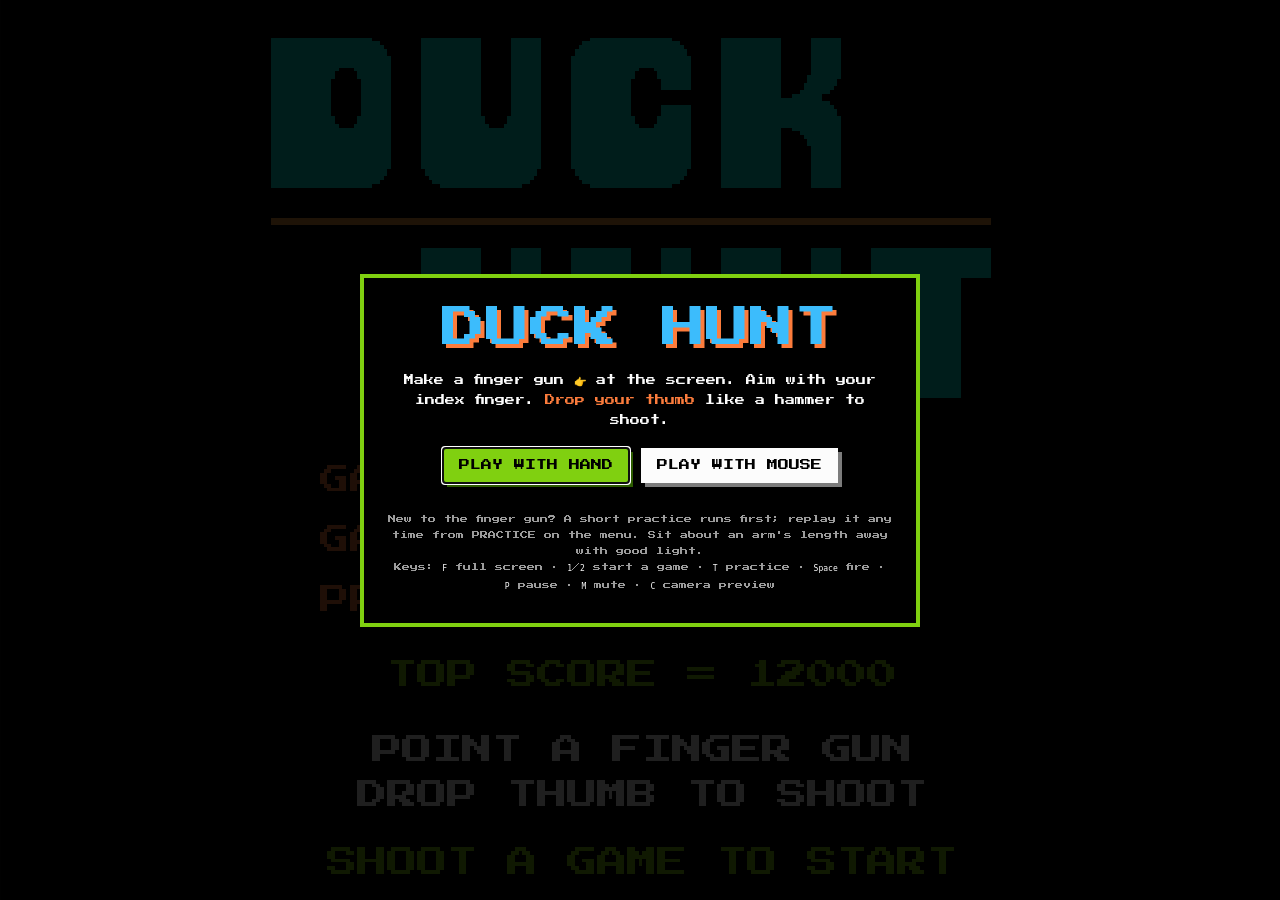
==== index.html @ cb8e3adf "Duck Hunt: Finger Gun, initial version Browser remake of NES Duck Hunt with MediaPipe hand-gesture a" ====
<!doctype html>
<html lang="en">
<head>
  <meta charset="utf-8">
  <meta name="viewport" content="width=device-width, initial-scale=1">
  <title>Duck Hunt: Finger Gun</title>
  <link rel="preconnect" href="https://fonts.googleapis.com">
  <link rel="preconnect" href="https://fonts.gstatic.com" crossorigin>
  <link href="https://fonts.googleapis.com/css2?family=Press+Start+2P&display=swap" rel="stylesheet">
  <link rel="stylesheet" href="css/style.css">
</head>
<body>
  <main id="stage">
    <canvas id="game" width="256" height="240"></canvas>
  </main>

  <aside id="cam" hidden>
    <div class="view">
      <video id="video" playsinline muted></video>
      <canvas id="camOverlay"></canvas>
    </div>
    <div class="meter" title="Thumb hammer: raise past the right line to cock, drop past the left line to fire">
      <div id="meterFill"></div>
      <span class="mark fire"></span>
      <span class="mark cock"></span>
    </div>
    <div id="camStatus">Camera off</div>
  </aside>

  <div id="start" class="overlay">
    <div class="panel">
      <h1><span>DUCK</span> <span>HUNT</span></h1>
      <p class="how">Make a finger gun 👉 at the screen. Aim with your index finger. <b>Drop your thumb</b> like a hammer to shoot.</p>
      <div class="buttons">
        <button id="btnHand" autofocus>PLAY WITH HAND</button>
        <button id="btnMouse" class="alt">PLAY WITH MOUSE</button>
      </div>
      <p id="startMsg" class="msg"></p>
      <p class="keys">New to the finger gun? A short practice runs first; replay it any time from PRACTICE on the menu. Sit about an arm's length away with good light.<br>Keys: <kbd>F</kbd> full screen · <kbd>1</kbd>/<kbd>2</kbd> start a game · <kbd>T</kbd> practice · <kbd>Space</kbd> fire · <kbd>P</kbd> pause · <kbd>M</kbd> mute · <kbd>C</kbd> camera preview</p>
    </div>
  </div>

  <script type="module" src="js/main.js"></script>
</body>
</html>
---- css/style.css ----
:root {
  --bg: #0c0c0c;
  --ink: #fcfcfc;
  --green: #80d010;
  --blue: #3cbcfc;
  --orange: #fc7c3c;
  --font: "Press Start 2P", ui-monospace, monospace;
}

* { box-sizing: border-box; }

html, body {
  margin: 0;
  height: 100%;
  background: var(--bg);
  color: var(--ink);
  font-family: var(--font);
  overflow: hidden;
}

#stage {
  position: fixed;
  inset: 0;
  display: grid;
  place-items: center;
}

#game {
  image-rendering: pixelated;
  image-rendering: crisp-edges;
  cursor: none;
  background: #000;
}

/* Camera preview */
#cam {
  position: fixed;
  right: 16px;
  bottom: 16px;
  width: 220px;
  background: #000;
  border: 2px solid var(--green);
  font-size: 8px;
  line-height: 1.6;
  z-index: 5;
}
#cam[hidden] { display: none; }
#cam .view { position: relative; aspect-ratio: 4 / 3; }
#cam video, #cam canvas {
  position: absolute;
  inset: 0;
  width: 100%;
  height: 100%;
  object-fit: cover;
  transform: scaleX(-1);
}
#cam video { opacity: 0.6; }

.meter {
  position: relative;
  height: 8px;
  margin: 6px 8px 0;
  background: #222;
}
#meterFill {
  height: 100%;
  width: 0;
  background: var(--orange);
}
.meter .mark {
  position: absolute;
  top: -2px;
  bottom: -2px;
  width: 2px;
}
.meter .fire { background: var(--orange); }
.meter .cock { background: var(--green); }
#camStatus { padding: 6px 8px 8px; color: var(--green); }

/* Start overlay */
.overlay {
  position: fixed;
  inset: 0;
  display: grid;
  place-items: center;
  background: rgba(0, 0, 0, 0.88);
  z-index: 10;
  padding: 16px;
}
.overlay[hidden] { display: none; }
.panel {
  max-width: 560px;
  text-align: center;
  border: 4px solid var(--green);
  padding: 28px 24px;
  background: #000;
}
.panel h1 {
  margin: 0 0 20px;
  font-size: clamp(28px, 7vw, 44px);
  font-weight: normal;
  color: var(--blue);
  text-shadow: 4px 4px 0 var(--orange);
}
.panel p { font-size: 10px; line-height: 2; margin: 0 0 18px; }
.panel .how b { color: var(--orange); font-weight: normal; }
.panel .keys { color: #9c9c9c; font-size: 8px; margin: 18px 0 0; }
.buttons { display: flex; gap: 12px; justify-content: center; flex-wrap: wrap; }
button {
  font: inherit;
  font-size: 11px;
  padding: 12px 16px;
  color: #000;
  background: var(--green);
  border: none;
  cursor: pointer;
  box-shadow: 4px 4px 0 #2c5c00;
}
button.alt { background: var(--ink); box-shadow: 4px 4px 0 #7c7c7c; }
button:active { transform: translate(2px, 2px); box-shadow: 2px 2px 0 #2c5c00; }
button:disabled { opacity: 0.5; cursor: wait; }
kbd { color: var(--ink); }
.msg { color: var(--orange); min-height: 1em; }
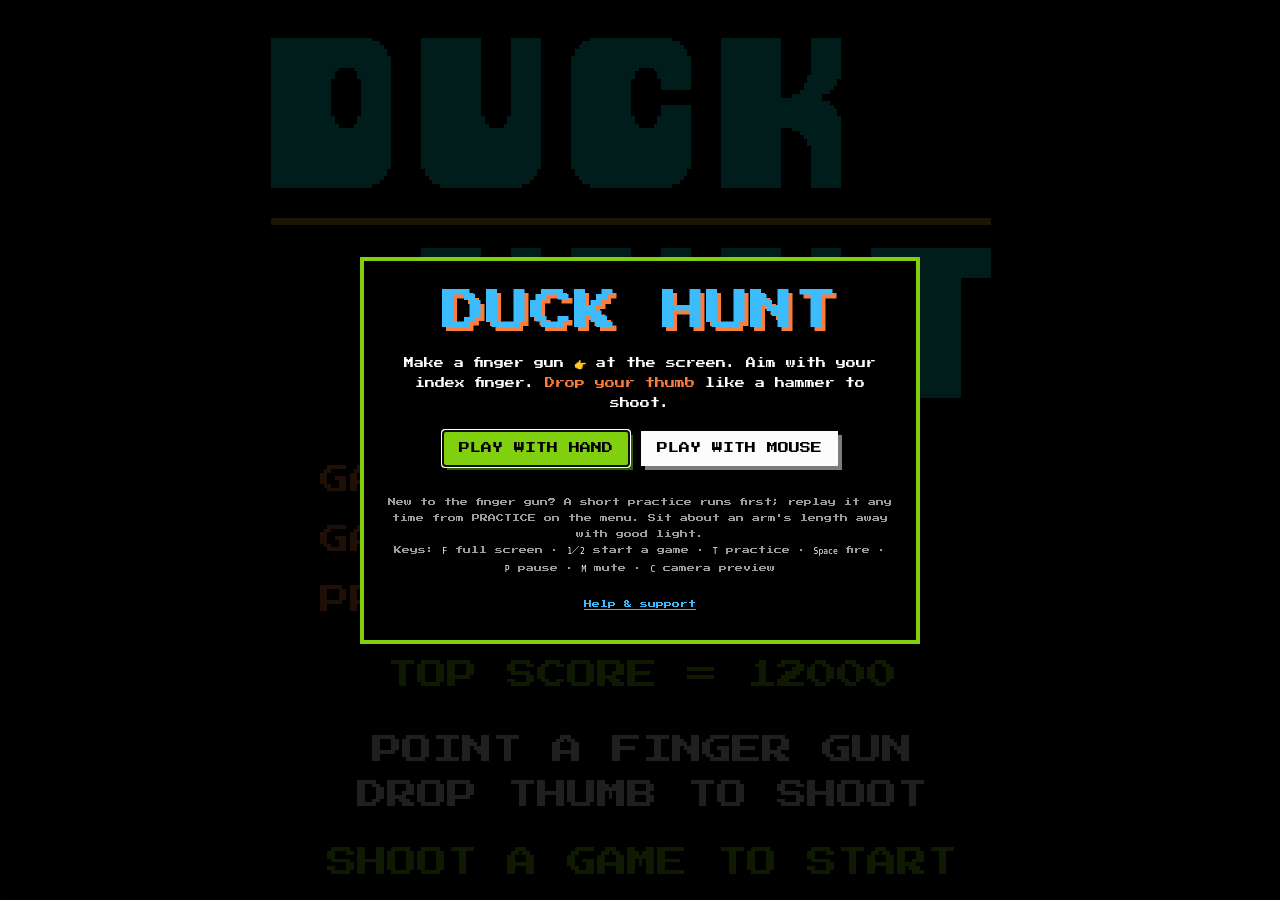
==== commit d5b723dd: "Add support page and score sharing - support.html: setup, camera and tracking troubleshooting, contr" ====
--- a/index.html
+++ b/index.html
@@ -4,6 +4,14 @@
   <meta charset="utf-8">
   <meta name="viewport" content="width=device-width, initial-scale=1">
   <title>Duck Hunt: Finger Gun</title>
+  <meta name="description" content="The NES classic in your browser. Point a finger gun at your webcam, aim with your index finger and drop your thumb to shoot.">
+  <meta property="og:type" content="website">
+  <meta property="og:title" content="Duck Hunt: Finger Gun">
+  <meta property="og:description" content="Shoot ducks with just your hand. Can you beat my score?">
+  <meta property="og:image" content="https://duckhunt-two.vercel.app/assets/og.png">
+  <meta property="og:image:width" content="1200">
+  <meta property="og:image:height" content="630">
+  <meta name="twitter:card" content="summary_large_image">
   <link rel="preconnect" href="https://fonts.googleapis.com">
   <link rel="preconnect" href="https://fonts.gstatic.com" crossorigin>
   <link href="https://fonts.googleapis.com/css2?family=Press+Start+2P&display=swap" rel="stylesheet">
@@ -30,6 +38,7 @@
   <div id="start" class="overlay">
     <div class="panel">
       <h1><span>DUCK</span> <span>HUNT</span></h1>
+      <p id="challenge" class="challenge"></p>
       <p class="how">Make a finger gun 👉 at the screen. Aim with your index finger. <b>Drop your thumb</b> like a hammer to shoot.</p>
       <div class="buttons">
         <button id="btnHand" autofocus>PLAY WITH HAND</button>
@@ -37,6 +46,28 @@
       </div>
       <p id="startMsg" class="msg"></p>
       <p class="keys">New to the finger gun? A short practice runs first; replay it any time from PRACTICE on the menu. Sit about an arm's length away with good light.<br>Keys: <kbd>F</kbd> full screen · <kbd>1</kbd>/<kbd>2</kbd> start a game · <kbd>T</kbd> practice · <kbd>Space</kbd> fire · <kbd>P</kbd> pause · <kbd>M</kbd> mute · <kbd>C</kbd> camera preview</p>
+      <p class="keys"><a href="support.html">Help &amp; support</a></p>
+    </div>
+  </div>
+
+  <div id="share" class="overlay" hidden role="dialog" aria-modal="true" aria-labelledby="shareTitle">
+    <div class="panel share">
+      <h2 id="shareTitle">GAME OVER</h2>
+      <p class="score"><span id="shareScore">0</span></p>
+      <p id="shareDetail" class="detail"></p>
+      <p id="shareVs" class="vs"></p>
+      <img id="shareImg" alt="Your score card">
+      <p class="detail">Challenge your friends to beat it</p>
+      <div class="buttons">
+        <button id="shareNative">SHARE</button>
+        <button id="shareX" class="alt">X</button>
+        <button id="shareWa" class="alt">WHATSAPP</button>
+        <button id="shareCopy" class="alt">COPY LINK</button>
+        <button id="shareSave" class="alt">SAVE IMAGE</button>
+      </div>
+      <p id="shareStatus" class="msg" aria-live="polite"></p>
+      <div class="buttons"><button id="shareClose">PLAY AGAIN</button></div>
+      <p class="keys"><a href="support.html">Help &amp; support</a></p>
     </div>
   </div>
 
--- a/css/style.css
+++ b/css/style.css
@@ -121,3 +121,20 @@
 button:disabled { opacity: 0.5; cursor: wait; }
 kbd { color: var(--ink); }
 .msg { color: var(--orange); min-height: 1em; }
+
+a { color: var(--blue); }
+a:hover { color: var(--ink); }
+.challenge { color: var(--orange); }
+.challenge:empty { display: none; }
+
+/* Share panel */
+.panel.share { max-height: calc(100vh - 32px); overflow-y: auto; }
+.share h2 { margin: 0 0 16px; font-size: 20px; font-weight: normal; color: var(--blue); }
+.share .score { font-size: 28px; color: var(--ink); margin-bottom: 10px; }
+.share .detail { color: #9c9c9c; font-size: 9px; margin-bottom: 10px; }
+.share .vs { color: var(--orange); }
+.share .vs:empty { display: none; }
+.share img { display: block; width: 100%; max-width: 420px; margin: 0 auto 14px; image-rendering: pixelated; border: 2px solid #333; }
+.share .buttons + .msg { margin-top: 14px; }
+.share .buttons button { font-size: 9px; padding: 10px 12px; }
+#shareClose { font-size: 11px; padding: 12px 16px; margin-top: 4px; }
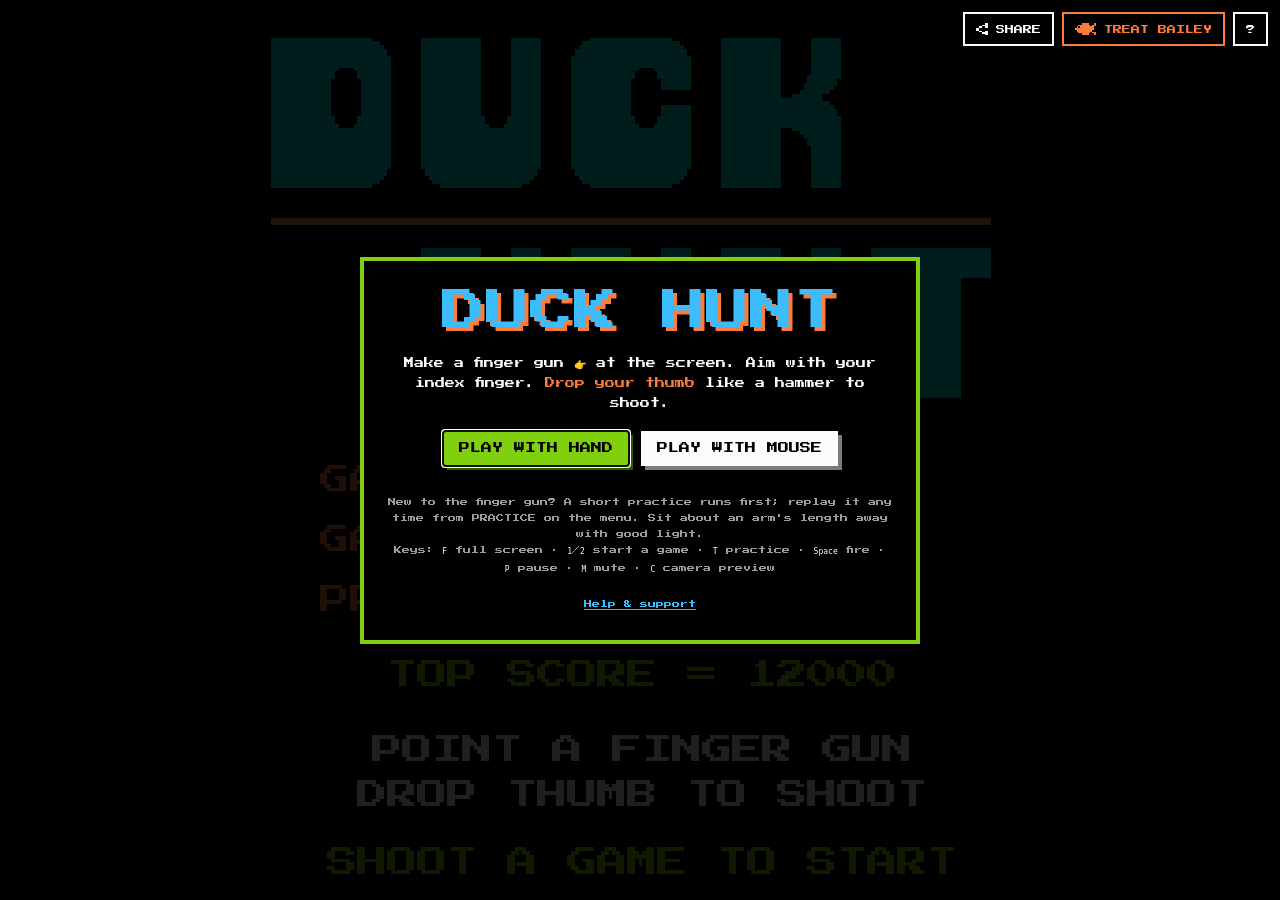
==== commit 4ddfb5cd: "Make sharing and chipping in visible on every screen - Corner bar with SHARE, TREAT BAILEY and help," ====
--- a/index.html
+++ b/index.html
@@ -21,6 +21,12 @@
   <main id="stage">
     <canvas id="game" width="256" height="240"></canvas>
   </main>
+
+  <nav id="corner" aria-label="Share and support">
+    <button id="btnShare" class="corner-btn" title="Share the game or your best score"><svg class="ico" viewBox="0 0 8 8" aria-hidden="true"><path d="M6 0h2v1h-2zM4 1h4v1h-4zM2 2h2v1h-2zM6 2h2v1h-2zM0 3h2v1h-2zM0 4h2v1h-2zM2 5h2v1h-2zM6 5h2v1h-2zM4 6h4v1h-4zM6 7h2v1h-2z"/></svg><span>SHARE</span></button>
+    <a class="corner-btn treat" href="support.html#chip-in" target="_blank" rel="noopener" title="Chip in with UPI: keeps the game going and buys Bailey a treat"><svg class="ico" viewBox="0 0 12 7" aria-hidden="true"><path d="M4 0h4v1h-4zM11 0h1v1h-1zM2 1h7v1h-7zM10 1h2v1h-2zM1 2h1v1h-1zM3 2h8v1h-8zM0 3h11v1h-11zM1 4h9v1h-9zM2 5h7v1h-7zM10 5h2v1h-2zM4 6h4v1h-4zM11 6h1v1h-1z"/></svg><span>TREAT BAILEY</span></a>
+    <a class="corner-btn" href="support.html" target="_blank" rel="noopener" title="Help &amp; support" aria-label="Help and support">?</a>
+  </nav>
 
   <aside id="cam" hidden>
     <div class="view">
@@ -57,7 +63,7 @@
       <p id="shareDetail" class="detail"></p>
       <p id="shareVs" class="vs"></p>
       <img id="shareImg" alt="Your score card">
-      <p class="detail">Challenge your friends to beat it</p>
+      <p id="shareCta" class="detail">Challenge your friends to beat it</p>
       <div class="buttons">
         <button id="shareNative">SHARE</button>
         <button id="shareX" class="alt">X</button>
@@ -66,8 +72,11 @@
         <button id="shareSave" class="alt">SAVE IMAGE</button>
       </div>
       <p id="shareStatus" class="msg" aria-live="polite"></p>
-      <div class="buttons"><button id="shareClose">PLAY AGAIN</button></div>
-      <p class="keys"><a href="support.html">Help &amp; support</a></p>
+      <div class="buttons">
+        <button id="shareClose">PLAY AGAIN</button>
+        <a class="button treat" href="support.html#chip-in" target="_blank" rel="noopener"><svg class="ico" viewBox="0 0 12 7" aria-hidden="true"><path d="M4 0h4v1h-4zM11 0h1v1h-1zM2 1h7v1h-7zM10 1h2v1h-2zM1 2h1v1h-1zM3 2h8v1h-8zM0 3h11v1h-11zM1 4h9v1h-9zM2 5h7v1h-7zM10 5h2v1h-2zM4 6h4v1h-4zM11 6h1v1h-1z"/></svg>TREAT BAILEY</a>
+      </div>
+      <p class="keys">Enjoyed it? Chip in with UPI to keep it going (and buy Bailey a treat). · <a href="support.html" target="_blank" rel="noopener">Help &amp; support</a></p>
     </div>
   </div>
 
--- a/css/style.css
+++ b/css/style.css
@@ -138,3 +138,47 @@
 .share .buttons + .msg { margin-top: 14px; }
 .share .buttons button { font-size: 9px; padding: 10px 12px; }
 #shareClose { font-size: 11px; padding: 12px 16px; margin-top: 4px; }
+
+/* Corner bar: share, chip in, help. Always on screen, above the start panel. */
+#corner {
+  position: fixed;
+  top: 12px;
+  right: 12px;
+  display: flex;
+  gap: 8px;
+  z-index: 11;
+}
+#corner[hidden] { display: none; }
+.corner-btn, a.button {
+  display: inline-flex;
+  align-items: center;
+  gap: 8px;
+  font: 9px var(--font);
+  line-height: 1;
+  padding: 9px 11px;
+  color: var(--ink);
+  background: rgba(0, 0, 0, 0.72);
+  border: 2px solid var(--ink);
+  box-shadow: none;
+  text-decoration: none;
+  cursor: pointer;
+}
+.corner-btn:hover { background: #000; color: var(--green); border-color: var(--green); }
+.corner-btn:active { transform: translate(1px, 1px); box-shadow: none; }
+.corner-btn.treat, .corner-btn.treat:hover { color: var(--orange); border-color: var(--orange); }
+.corner-btn.treat:hover { background: #000; color: var(--ink); }
+.ico { width: auto; height: 12px; fill: currentColor; shape-rendering: crispEdges; flex: none; }
+/* Narrow screens: icons only. */
+@media (max-width: 640px) { .corner-btn span { display: none; } }
+
+/* Chip-in button inside panels */
+a.button.treat {
+  font-size: 11px;
+  padding: 12px 16px;
+  color: #000;
+  background: var(--orange);
+  border: none;
+  box-shadow: 4px 4px 0 #8c3c0c;
+}
+a.button.treat:hover { color: #000; }
+a.button.treat .ico { height: 11px; }
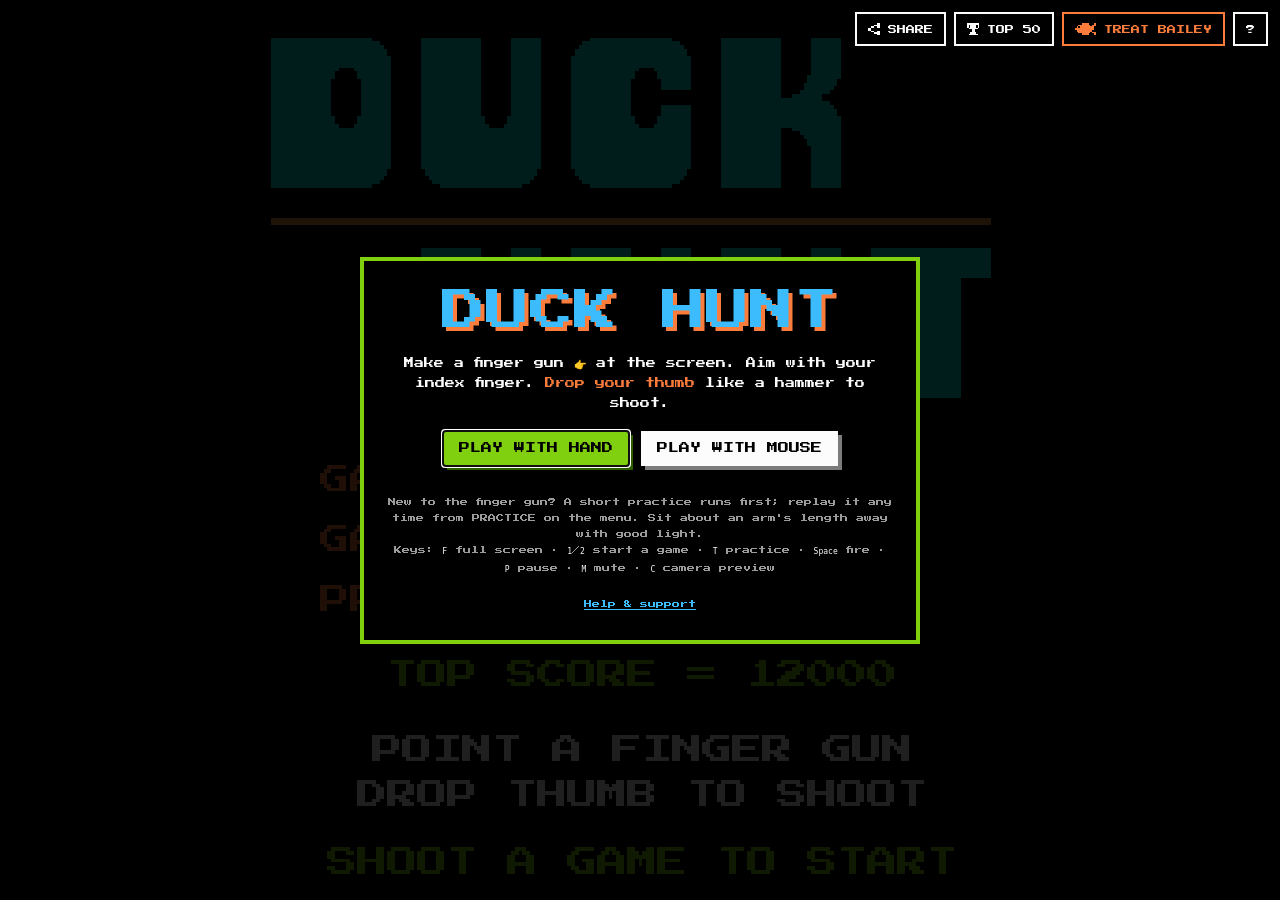
==== commit a097b405: "Add world leaderboard (hidden until Supabase is configured) - supabase/migrations: scores table behi" ====
--- a/index.html
+++ b/index.html
@@ -4,6 +4,11 @@
   <meta charset="utf-8">
   <meta name="viewport" content="width=device-width, initial-scale=1">
   <title>Duck Hunt: Finger Gun</title>
+  <link rel="icon" href="favicon.ico" sizes="32x32">
+  <link rel="icon" href="favicon.svg" type="image/svg+xml">
+  <link rel="apple-touch-icon" href="assets/icons/apple-touch-icon.png">
+  <link rel="manifest" href="site.webmanifest">
+  <meta name="theme-color" content="#64b0ff">
   <meta name="description" content="The NES classic in your browser. Point a finger gun at your webcam, aim with your index finger and drop your thumb to shoot.">
   <meta property="og:type" content="website">
   <meta property="og:title" content="Duck Hunt: Finger Gun">
@@ -24,6 +29,7 @@
 
   <nav id="corner" aria-label="Share and support">
     <button id="btnShare" class="corner-btn" title="Share the game or your best score"><svg class="ico" viewBox="0 0 8 8" aria-hidden="true"><path d="M6 0h2v1h-2zM4 1h4v1h-4zM2 2h2v1h-2zM6 2h2v1h-2zM0 3h2v1h-2zM0 4h2v1h-2zM2 5h2v1h-2zM6 5h2v1h-2zM4 6h4v1h-4zM6 7h2v1h-2z"/></svg><span>SHARE</span></button>
+    <button id="btnBoard" class="corner-btn" title="World leaderboard" data-leaderboard hidden><svg class="ico" viewBox="0 0 8 8" aria-hidden="true"><path d="M0 0h8v1h-8zM0 1h1v2h-1zM7 1h1v2h-1zM2 1h4v3h-4zM1 3h1v1h-1zM6 3h1v1h-1zM3 4h2v2h-2zM2 6h4v1h-4zM1 7h6v1h-6z"/></svg><span>TOP 50</span></button>
     <a class="corner-btn treat" href="support.html#chip-in" target="_blank" rel="noopener" title="Chip in with UPI: keeps the game going and buys Bailey a treat"><svg class="ico" viewBox="0 0 12 7" aria-hidden="true"><path d="M4 0h4v1h-4zM11 0h1v1h-1zM2 1h7v1h-7zM10 1h2v1h-2zM1 2h1v1h-1zM3 2h8v1h-8zM0 3h11v1h-11zM1 4h9v1h-9zM2 5h7v1h-7zM10 5h2v1h-2zM4 6h4v1h-4zM11 6h1v1h-1z"/></svg><span>TREAT BAILEY</span></a>
     <a class="corner-btn" href="support.html" target="_blank" rel="noopener" title="Help &amp; support" aria-label="Help and support">?</a>
   </nav>
@@ -62,6 +68,17 @@
       <p class="score"><span id="shareScore">0</span></p>
       <p id="shareDetail" class="detail"></p>
       <p id="shareVs" class="vs"></p>
+      <div id="lbBox" class="lb-box" data-leaderboard hidden>
+        <form id="lbForm" hidden>
+          <label for="lbName">Put your score on the world leaderboard</label>
+          <div class="lb-row">
+            <input id="lbName" name="name" autocomplete="nickname" placeholder="YOUR NAME" spellcheck="false" required>
+            <button id="lbSubmit" type="submit">SUBMIT</button>
+          </div>
+        </form>
+        <p id="lbStatus" class="msg" aria-live="polite"></p>
+        <button id="lbView" type="button" class="alt">VIEW TOP 50</button>
+      </div>
       <img id="shareImg" alt="Your score card">
       <p id="shareCta" class="detail">Challenge your friends to beat it</p>
       <div class="buttons">
@@ -80,6 +97,19 @@
     </div>
   </div>
 
+  <div id="board" class="overlay" hidden role="dialog" aria-modal="true" aria-labelledby="boardTitle">
+    <div class="panel board">
+      <h2 id="boardTitle">WORLD TOP 50</h2>
+      <table>
+        <thead><tr><th>#</th><th>NAME</th><th>SCORE</th><th>RND</th></tr></thead>
+        <tbody id="boardRows"></tbody>
+      </table>
+      <p id="boardMsg" class="detail" aria-live="polite"></p>
+      <div class="buttons"><button id="boardClose">CLOSE</button></div>
+      <p class="keys">Your name and score are public. One entry per player: your best run.</p>
+    </div>
+  </div>
+
   <script type="module" src="js/main.js"></script>
 </body>
 </html>
--- a/css/style.css
+++ b/css/style.css
@@ -182,3 +182,32 @@
 }
 a.button.treat:hover { color: #000; }
 a.button.treat .ico { height: 11px; }
+
+/* World leaderboard */
+.lb-box { margin: 0 0 16px; }
+.lb-box label { display: block; font-size: 9px; color: var(--green); margin-bottom: 10px; }
+.lb-row { display: flex; gap: 8px; justify-content: center; }
+#lbName {
+  font: 12px var(--font);
+  width: 15ch;
+  padding: 10px;
+  color: var(--ink);
+  background: #000;
+  border: 2px solid var(--ink);
+  text-transform: uppercase;
+}
+#lbName:focus { outline: none; border-color: var(--green); }
+.lb-box .msg { margin: 10px 0; font-size: 9px; }
+.lb-box .msg:empty { display: none; }
+#lbView { font-size: 9px; padding: 9px 12px; margin-top: 10px; }
+
+.panel.board { width: min(560px, 100%); max-height: calc(100vh - 32px); overflow-y: auto; }
+.board h2 { margin: 0 0 16px; font-size: 18px; font-weight: normal; color: var(--blue); }
+.board table { width: 100%; border-collapse: collapse; font-size: 10px; margin-bottom: 12px; }
+.board th { color: var(--green); font-weight: normal; padding: 0 6px 10px; text-align: left; }
+.board td { padding: 7px 6px; border-top: 1px solid #222; text-align: left; }
+.board th:nth-child(3), .board td:nth-child(3), .board th:nth-child(4), .board td:nth-child(4) { text-align: right; }
+.board td:first-child { color: #9c9c9c; width: 3.5em; }
+.board tr.me td { color: #000; background: var(--orange); }
+.board tr.gap td { text-align: center; color: #9c9c9c; border-top: none; }
+.board .detail:empty { display: none; }
